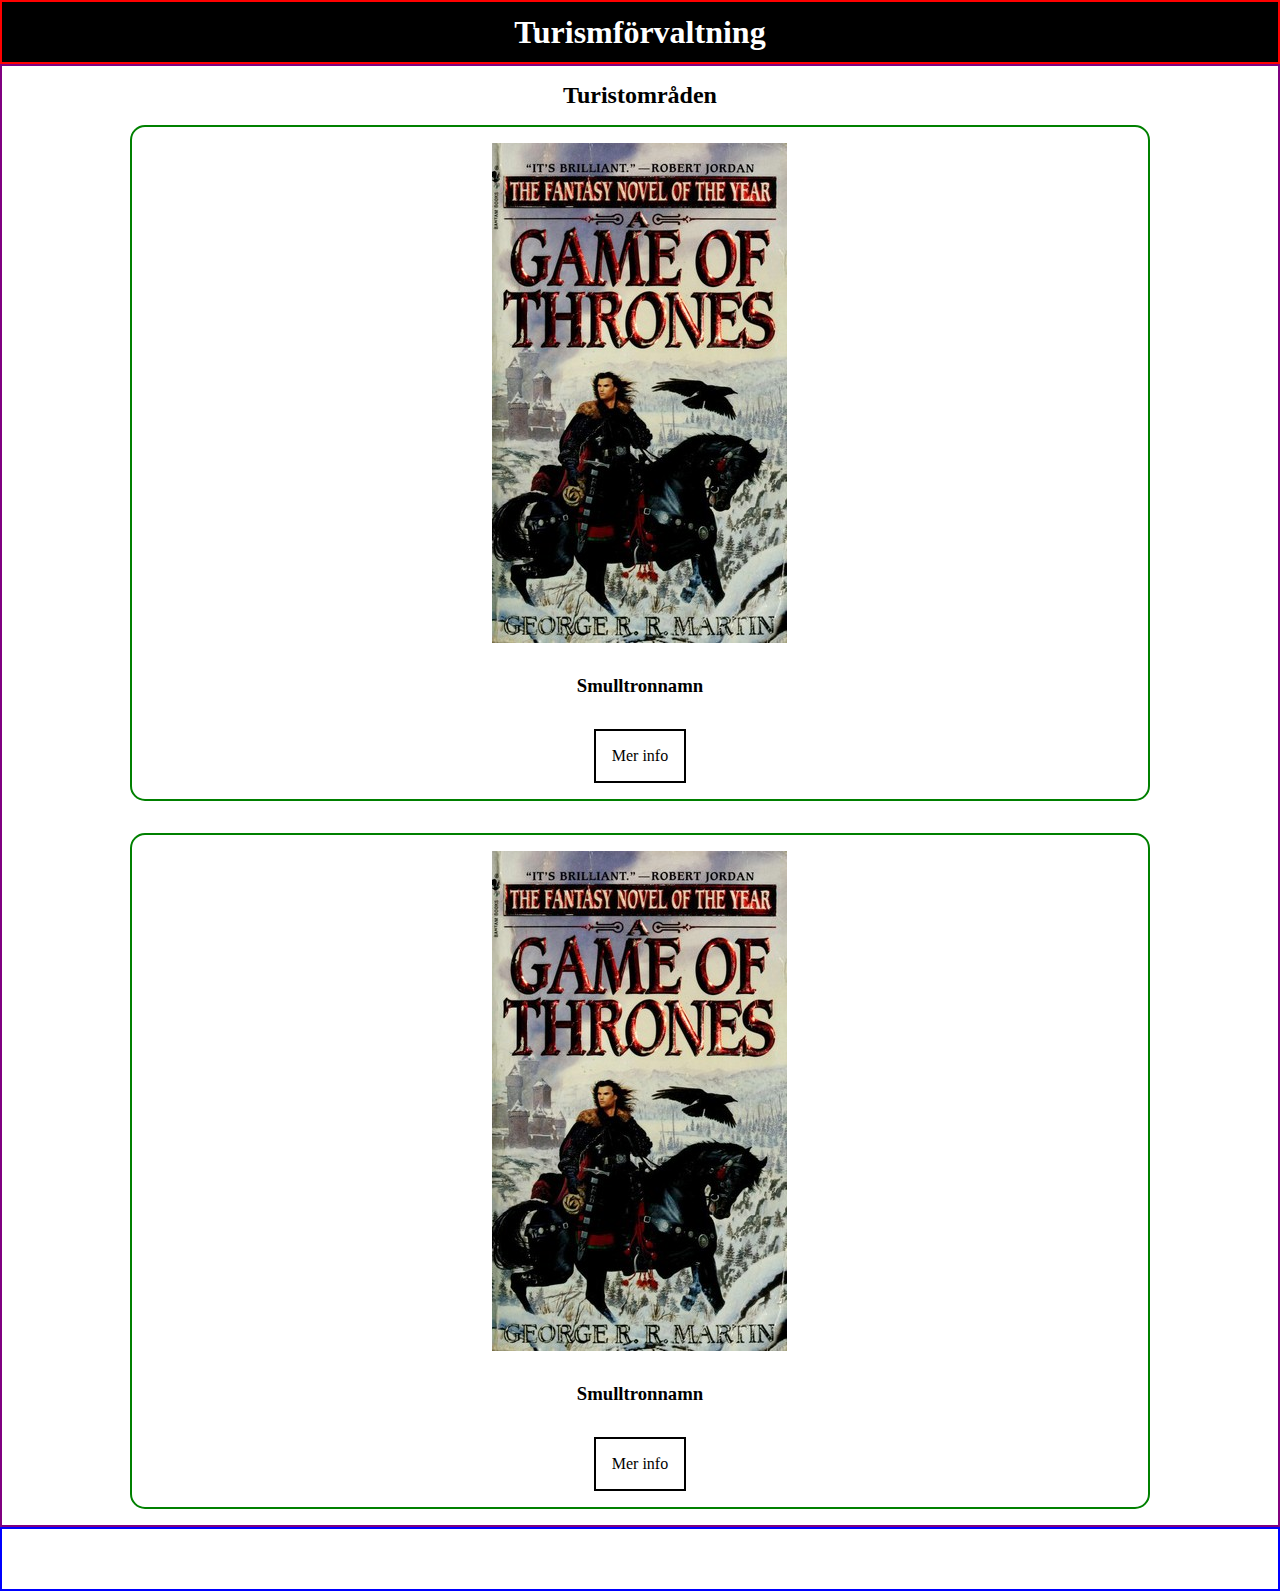
==== index.html @ b3add1db "first commit" ====
<!DOCTYPE html>
<html lang="en">
<head>
    <meta charset="UTF-8">
    <meta name="viewport" content="width=device-width, initial-scale=1.0">
    <title>Document</title>
    <link rel="stylesheet" href="css/style.css">
</head>
<body>
    <header><h1>Turismförvaltning</h1></header>
    <main class="mainContainer">
        <h2>Turistområden</h2>
        <section class="cardContainer">
            <img src="img/game of thrones book 1.jpg" alt="">
            <h3>Smulltronnamn</h3>
            <a class="cardInfoLink" href="#">Mer info</a>
        </section>
        <section class="cardContainer">
            <img src="img/game of thrones book 1.jpg" alt="">
            <h3>Smulltronnamn</h3>
            <a class="cardInfoLink" href="#">Mer info</a>
        </section>
    </main>
    <footer>

    </footer>
</body>
</html>
---- css/style.css ----
*{
    box-sizing: border-box;
    margin: 0;
}

header{
    display: flex;
    align-items: center;
    justify-content: center;
    border: 2px solid red;
    background-color: black;
    color: white;
    height: 4rem;

}

.mainContainer{
    display: flex;
    flex-direction: column;
    align-items: center;
    justify-content: center;
    border: 2px solid purple;
    padding-top: 1rem;
}

.cardContainer{
    border:2px solid green;
    display: flex;
    flex-direction: column;
    align-items: center;
    justify-content: center;
    width: 80%;
    margin: 1rem;
    border-radius: 15px;
    padding: 1rem 0;
    gap: 2rem   ;
}

.cardInfoLink{
    text-decoration: none;
    color: black;
    border: 2px solid black;
    padding: 1rem;
}

footer{
    border: 2px solid blue;
    height: 4rem;
}
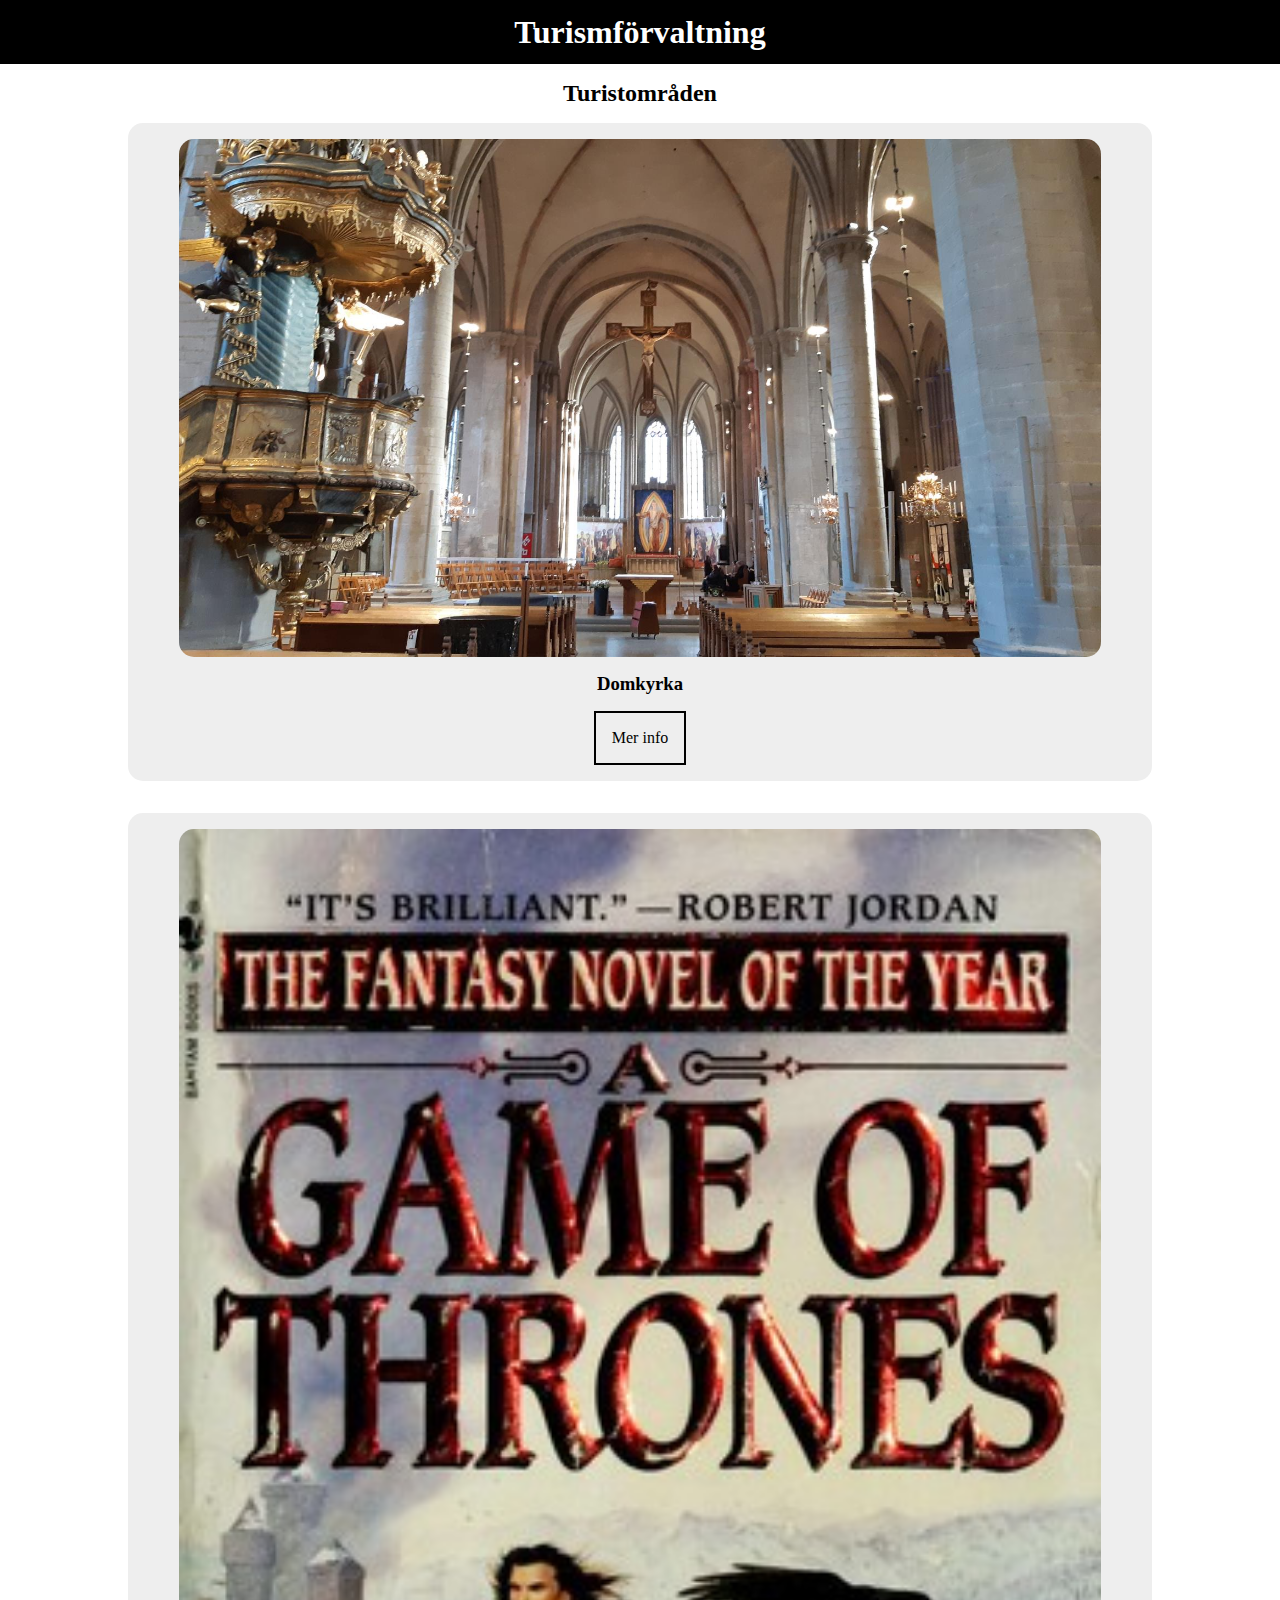
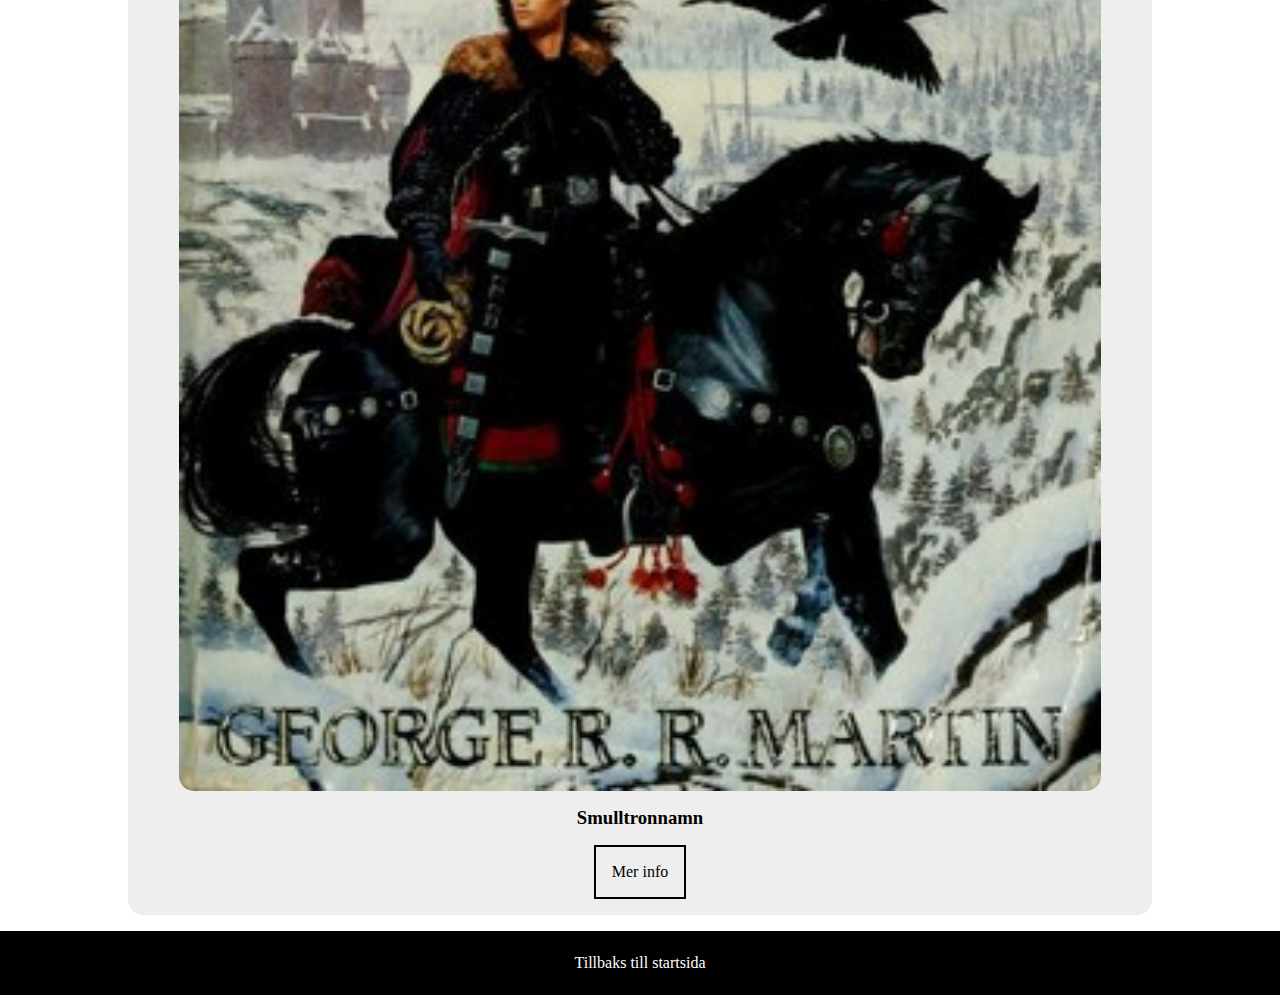
==== commit 283168d8: "added first item page and made changes to index + style.css" ====
--- a/index.html
+++ b/index.html
@@ -3,7 +3,7 @@
 <head>
     <meta charset="UTF-8">
     <meta name="viewport" content="width=device-width, initial-scale=1.0">
-    <title>Document</title>
+    <title>Smultron</title>
     <link rel="stylesheet" href="css/style.css">
 </head>
 <body>
@@ -11,9 +11,9 @@
     <main class="mainContainer">
         <h2>Turistområden</h2>
         <section class="cardContainer">
-            <img src="img/game of thrones book 1.jpg" alt="">
-            <h3>Smulltronnamn</h3>
-            <a class="cardInfoLink" href="#">Mer info</a>
+            <img src="img/domkyrka.jpg" alt="">
+            <h3>Domkyrka</h3>
+            <a class="cardInfoLink" href="smulltron1.html">Mer info</a>
         </section>
         <section class="cardContainer">
             <img src="img/game of thrones book 1.jpg" alt="">
@@ -22,7 +22,7 @@
         </section>
     </main>
     <footer>
-
+        <a href="index.html">Tillbaks till startsida</a>
     </footer>
 </body>
 </html>--- a/css/style.css
+++ b/css/style.css
@@ -7,7 +7,6 @@
     display: flex;
     align-items: center;
     justify-content: center;
-    border: 2px solid red;
     background-color: black;
     color: white;
     height: 4rem;
@@ -19,12 +18,10 @@
     flex-direction: column;
     align-items: center;
     justify-content: center;
-    border: 2px solid purple;
     padding-top: 1rem;
 }
 
 .cardContainer{
-    border:2px solid green;
     display: flex;
     flex-direction: column;
     align-items: center;
@@ -33,7 +30,13 @@
     margin: 1rem;
     border-radius: 15px;
     padding: 1rem 0;
-    gap: 2rem   ;
+    gap: 1rem   ;
+    background-color: #eeeeee;
+}
+
+.cardContainer img{
+    width: 90%;
+    border-radius: 15px;
 }
 
 .cardInfoLink{
@@ -44,6 +47,18 @@
 }
 
 footer{
-    border: 2px solid blue;
     height: 4rem;
+    background-color: black;
+    display: flex;
+    justify-content: center;
+    align-items: center;
+}
+
+footer a{
+    text-decoration: none;
+    color: white;
+}
+
+footer a:hover{
+    color: red;
 }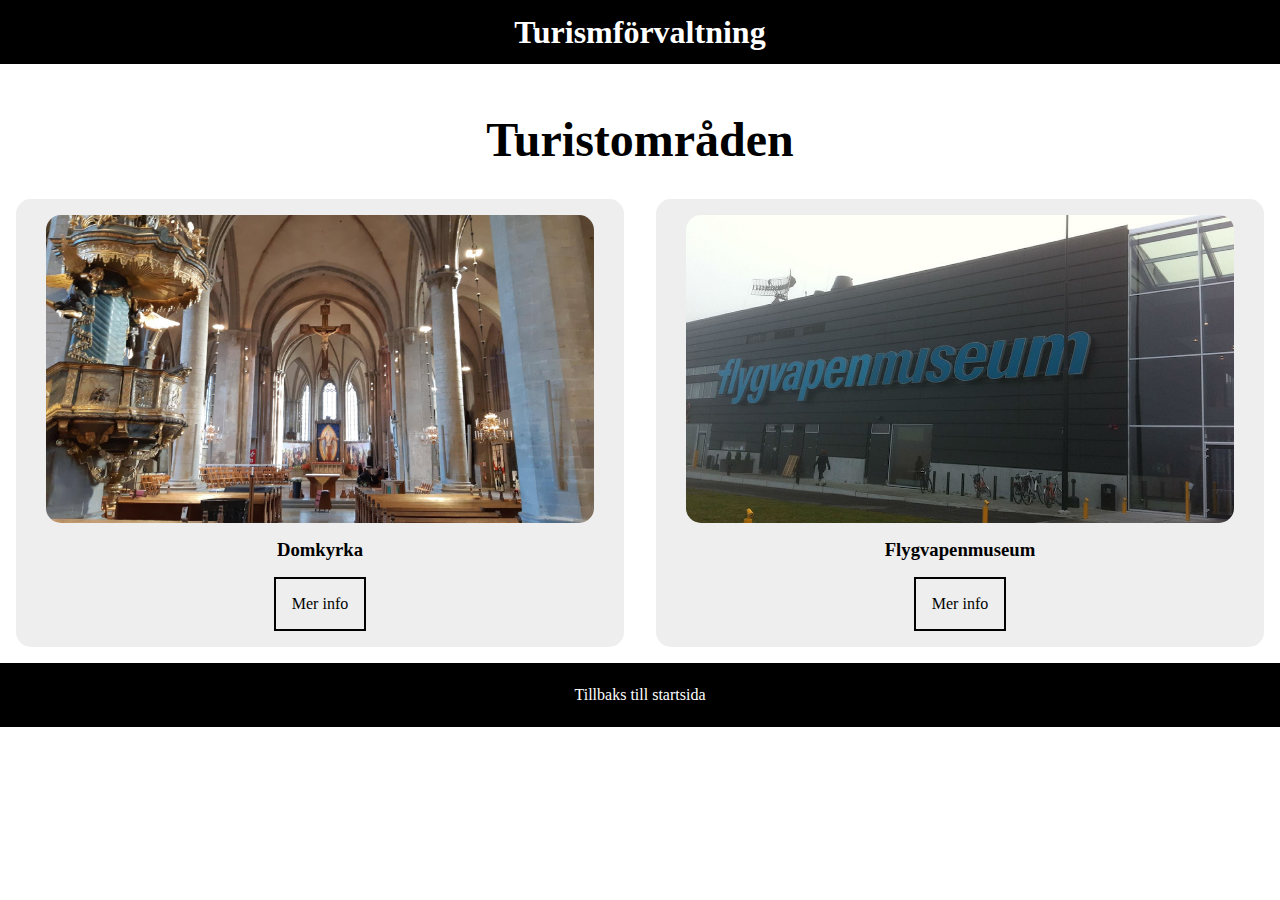
==== commit 9cb16efe: "index responsive now, my pages added" ====
--- a/index.html
+++ b/index.html
@@ -8,17 +8,18 @@
 </head>
 <body>
     <header><h1>Turismförvaltning</h1></header>
+    <h2>Turistområden</h2>
     <main class="mainContainer">
-        <h2>Turistområden</h2>
+        
         <section class="cardContainer">
             <img src="img/domkyrka.jpg" alt="">
             <h3>Domkyrka</h3>
             <a class="cardInfoLink" href="smulltron1.html">Mer info</a>
         </section>
         <section class="cardContainer">
-            <img src="img/game of thrones book 1.jpg" alt="">
-            <h3>Smulltronnamn</h3>
-            <a class="cardInfoLink" href="#">Mer info</a>
+            <img src="img/flygvapenmusem_i_linkoping.jpg" alt="">
+            <h3>Flygvapenmuseum</h3>
+            <a class="cardInfoLink" href="flygvapenmuseum.html">Mer info</a>
         </section>
     </main>
     <footer>
--- a/css/style.css
+++ b/css/style.css
@@ -12,7 +12,10 @@
     height: 4rem;
 
 }
-
+h2{
+    margin-top: 1em;
+    text-align: center;
+}
 .mainContainer{
     display: flex;
     flex-direction: column;
@@ -61,4 +64,14 @@
 
 footer a:hover{
     color: red;
+}
+
+@media(min-width:768px){
+    .mainContainer{
+        flex-direction: row;
+    }
+
+    h2{
+        font-size: clamp(1.1rem, 4vw, 3rem);
+    }
 }